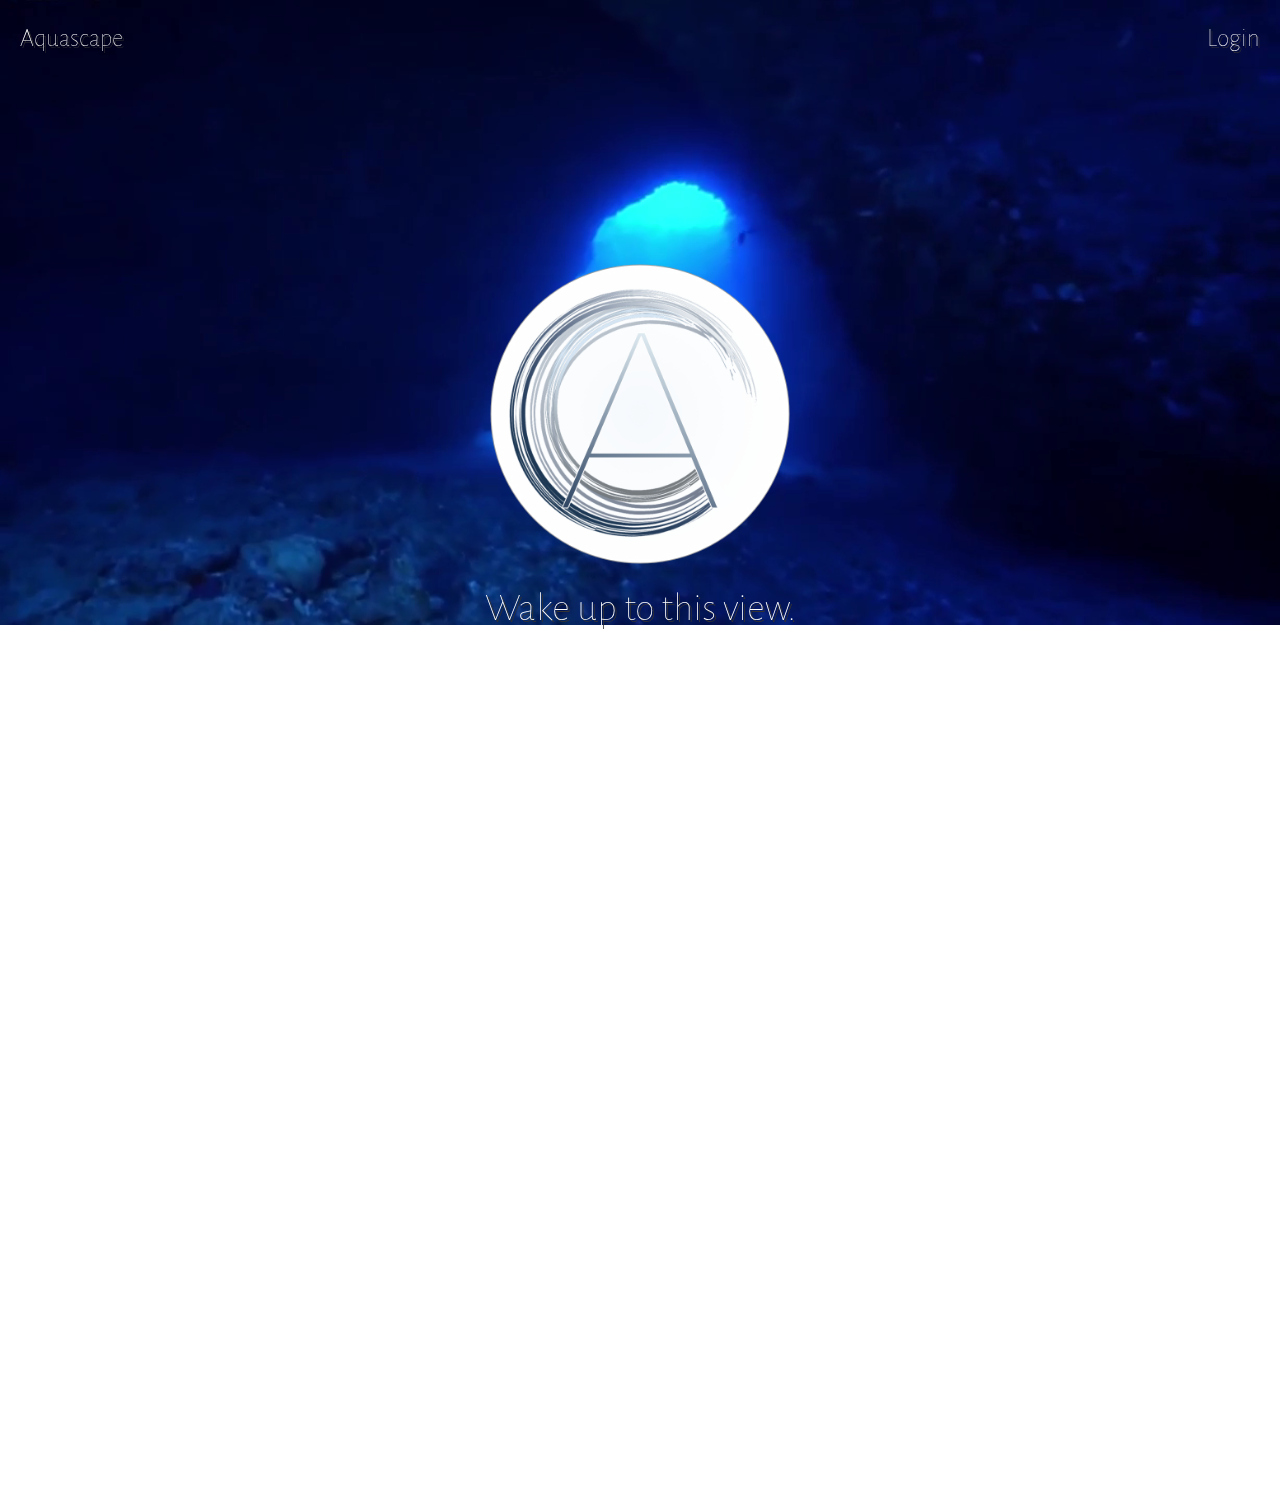
==== docs/index.html @ 13576793 "hi" ====
<!DOCTYPE html>
<html lang="en" dir="ltr">
    <head>
        <meta charset="utf-8">
        <title>Aquascape</title>
        <meta name="viewport" content="width=device-width,initial-scale=1">
        <link rel="icon" href="favicon.png" type="image/x-icon">
        <link rel="stylesheet" href="style.css"/>
        <link rel="stylesheet" href="https://stackpath.bootstrapcdn.com/bootstrap/4.3.1/css/bootstrap.min.css" integrity="sha384-ggOyR0iXCbMQv3Xipma34MD+dH/1fQ784/j6cY/iJTQUOhcWr7x9JvoRxT2MZw1T" crossorigin="anonymous"> 
        <script src="https://stackpath.bootstrapcdn.com/bootstrap/4.3.1/js/bootstrap.min.js" integrity="sha384-JjSmVgyd0p3pXB1rRibZUAYoIIy6OrQ6VrjIEaFf/nJGzIxFDsf4x0xIM+B07jRM" crossorigin="anonymous"></script>
        <script src="https://code.jquery.com/jquery-3.3.1.slim.min.js" integrity="sha384-q8i/X+965DzO0rT7abK41JStQIAqVgRVzpbzo5smXKp4YfRvH+8abtTE1Pi6jizo" crossorigin="anonymous"></script>
        <script src="https://cdnjs.cloudflare.com/ajax/libs/popper.js/1.14.7/umd/popper.min.js" integrity="sha384-UO2eT0CpHqdSJQ6hJty5KVphtPhzWj9WO1clHTMGa3JDZwrnQq4sF86dIHNDz0W1" crossorigin="anonymous"></script>
        <link href="https://fonts.googleapis.com/css?family=Alegreya+Sans:100,400,700&display=swap" rel="stylesheet">
        <link href="https://fonts.googleapis.com/icon?family=Material+Icons" rel="stylesheet"/>
        <link href="https://unpkg.com/aos@2.3.1/dist/aos.css" rel="stylesheet">
    </head>
    <body>
        <video autoplay muted loop id="video">
            <source src="video.mp4" type="video/mp4">
        </video>

        <div id="login" class="text textShadow">Login</div>
        <div id="name" class="text textShadow">Aquascape</div>
        <div class="container display" id="loginScreen">
            <div id="background">
            </div>
            <div id="signIn">
                    <i class="material-icons" id="cancel">clear</i>
                <h1>Login</h1>
                <form id="form">
                    <div class="form-group">
                        <label for="exampleInputEmail1">Email address</label>
                        <input type="email" class="form-control" id="exampleInputEmail1" aria-describedby="emailHelp" placeholder="Enter email">
                    </div>
                    <div class="form-group">
                        <label for="exampleInputPassword1">Password</label>
                        <input type="password" class="form-control" id="exampleInputPassword1" placeholder="Password">
                    </div>
                    <button class="btn btn-primary button" href="interface.html">Submit</button>
                    <br><br>
                    <a href="#">Forgot your password</a>
                </form>
            </div>
        </div>
        
        <div class="container">
            <div id="column">
                <img src="logo.png" style="width: 300px;" data-aos="fade-down">
                <br>
                <h1 class="text textShadow" id="slogan" data-aos="fade" data-aos-delay="600">Wake up to this view.</h1>
            </div>            
        </div>
        <br><br><br>
        <div id="about" class="heading" data-aos="fade-down">
            <br><br><br>
            <h1 data-aos="fade-down">Who are we?</h1>
            <p class="paragraph" data-aos="fade" data-aos-delay="600">Aquascape is an initiative that provides an immersive experience for people who want to contribute to the cleanliness of our oceans, beaches and reefs. We offer a unique platform that enables users to have a first hand experience on the road to free our waters of pollutants and the effects they have on marine life worldwide.</p>
            <br><br><br>
        </div>
        <br><br><br><br><br><br><br><br><br>
        <script src="https://unpkg.com/aos@2.3.1/dist/aos.js"></script>
        <script src="home.js"></script>
    </body>
</html>
---- docs/style.css ----
html, body{
    width: 100%;
    height: 100%;
}

#video{
    position: fixed;
    top: 0px;
    left: 0px;
    width: 100%;
    z-index: -100;
}

.text{
    font-family: 'Alegreya Sans', sans-serif;
    font-weight: 100;
    color: white;
}

.textShadow{
    text-shadow: 2px 2px #333333;
}

#slogan{
    line-height: 100%;
    width: 100%;
}

.container{
    text-align: center;
    display: flex;
    flex-direction: row;
    align-items: center;
    height: 100%;
    width: 100%;
    margin: auto;
}

#column{
    display: flex;
    flex-direction: column;
    align-items: center;
    width: 100%;
}

#login{
    position: fixed;
    margin: 20px;
    top: 0px;
    right: 0px;
    font-size: 25px;
}

#signIn{
    width: 50%;
    height: 60%;
    background-color: white;
    border-radius: 5px;
    box-shadow: 0 4px 8px 0 rgba(0, 0, 0, 0.2), 0 6px 20px 0 rgba(0, 0, 0, 0.19);
    padding: 20px;
    text-align: left;
    position: fixed;
    font-family: 'Alegreya Sans', sans-serif;
    font-weight: 100;
}

.display{
    display: none;
}

#cancel{
    width: 10px;
    height: 10px;
}

#about{
    width: 100%;
    background-color: rgba(33, 33, 33, 0.7);
    box-shadow: 0 4px 8px 0 rgba(0, 0, 0, 0.2), 0 6px 20px 0 rgba(0, 0, 0, 0.19);
    margin: auto;
    text-align: center;
    padding: 0 200px 0 200px;
}

.heading{
    font-family: 'Alegreya Sans', sans-serif;
    font-weight: 100;
    color: #ddd;

}

.paragraph{
    font-family: 'Alegreya Sans', sans-serif;
    font-weight: 100;
    font-size: 20px;
    color: #ddd;
}



#background{
    z-index: 0;
    top: 0px;
    left: 0px;
    position: fixed;
    width: 100%;
    height: 100%;
    background-color: rgba(33, 33, 33, 0.7);
}

@keyframes example {
    from {
        width: 0px;
    }
    to {width: 100%;}
  }


#loginScreen{
    position: fixed;
    top: 0px;
    left: 300px;
    z-index: 1;
    animation-name: example;
    animation-duration: 2s;
}

#name{
    position: fixed;
    top: 0px;
    left: 0px;
    padding: 20px;
    font-size: 25px;
}
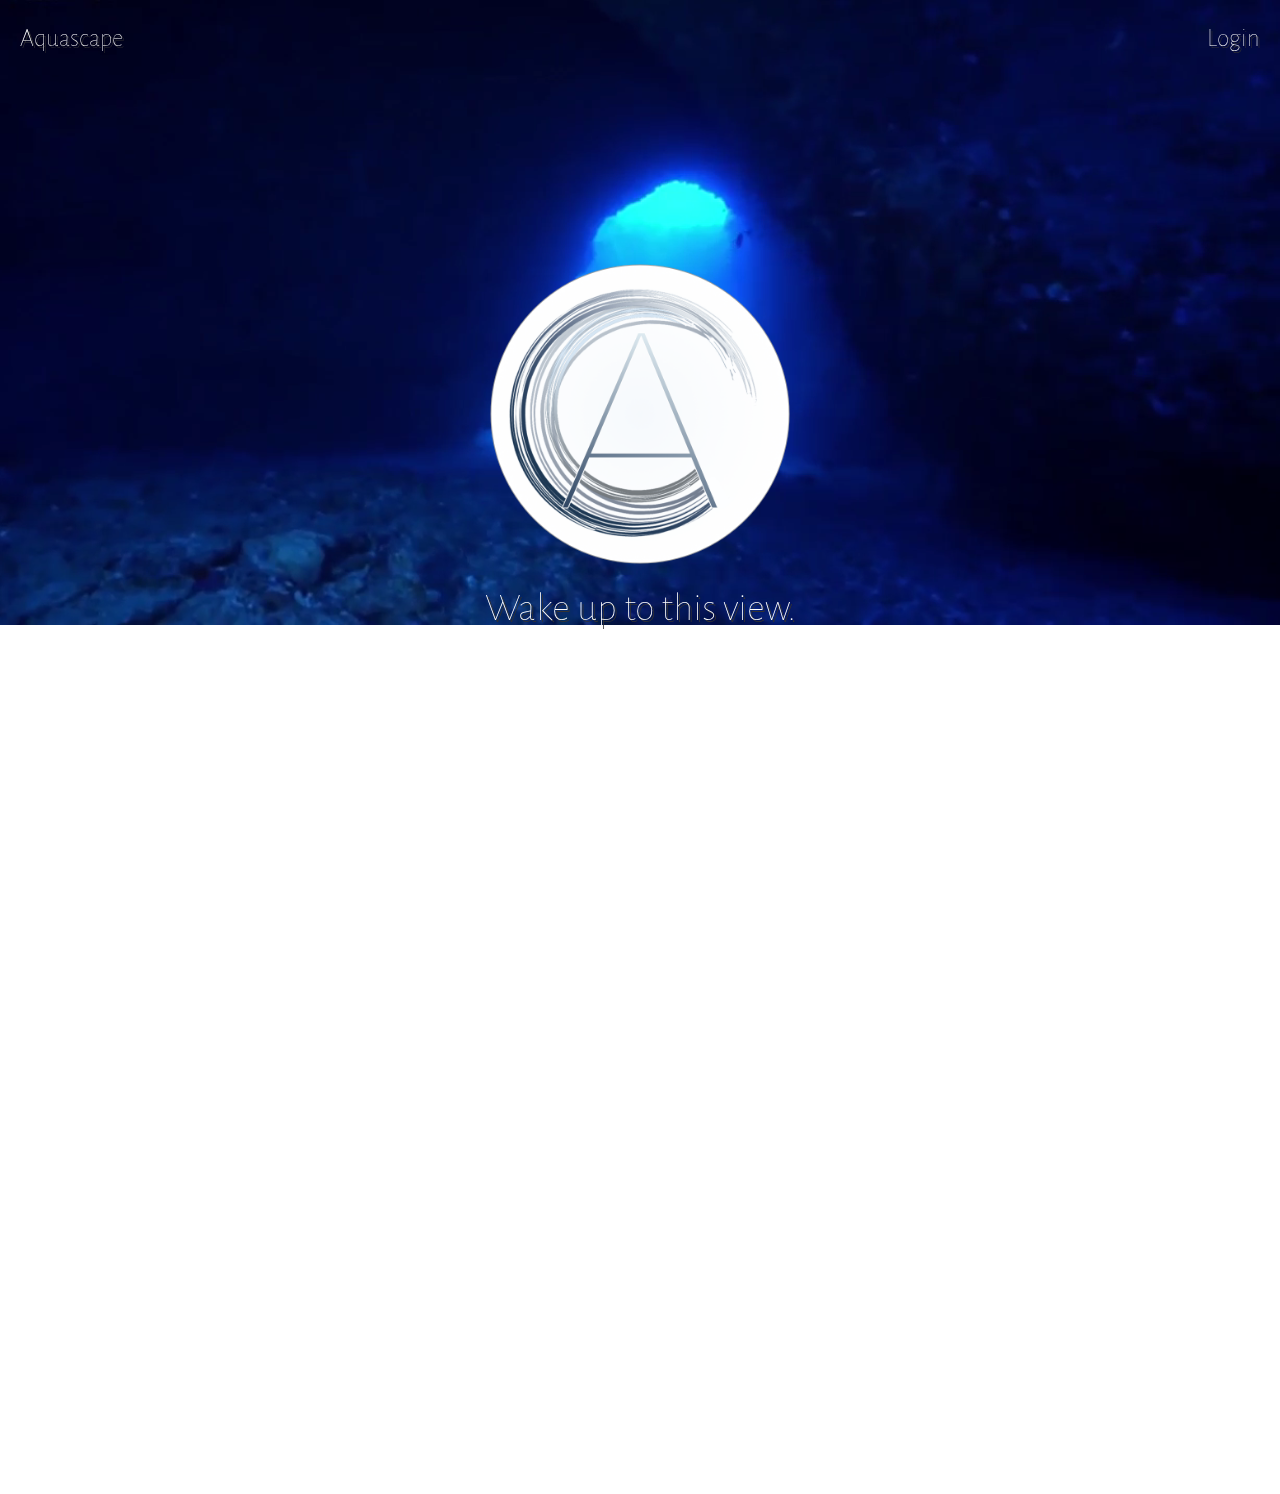
==== commit 1b171a08: "new" ====
--- a/docs/index.html
+++ b/docs/index.html
@@ -36,7 +36,7 @@
                         <label for="exampleInputPassword1">Password</label>
                         <input type="password" class="form-control" id="exampleInputPassword1" placeholder="Password">
                     </div>
-                    <button class="btn btn-primary button" href="interface.html">Submit</button>
+                    <button class="btn btn-primary button" href="https://treesa-f.github.io/Aquascape/interface">Submit</button>
                     <br><br>
                     <a href="#">Forgot your password</a>
                 </form>
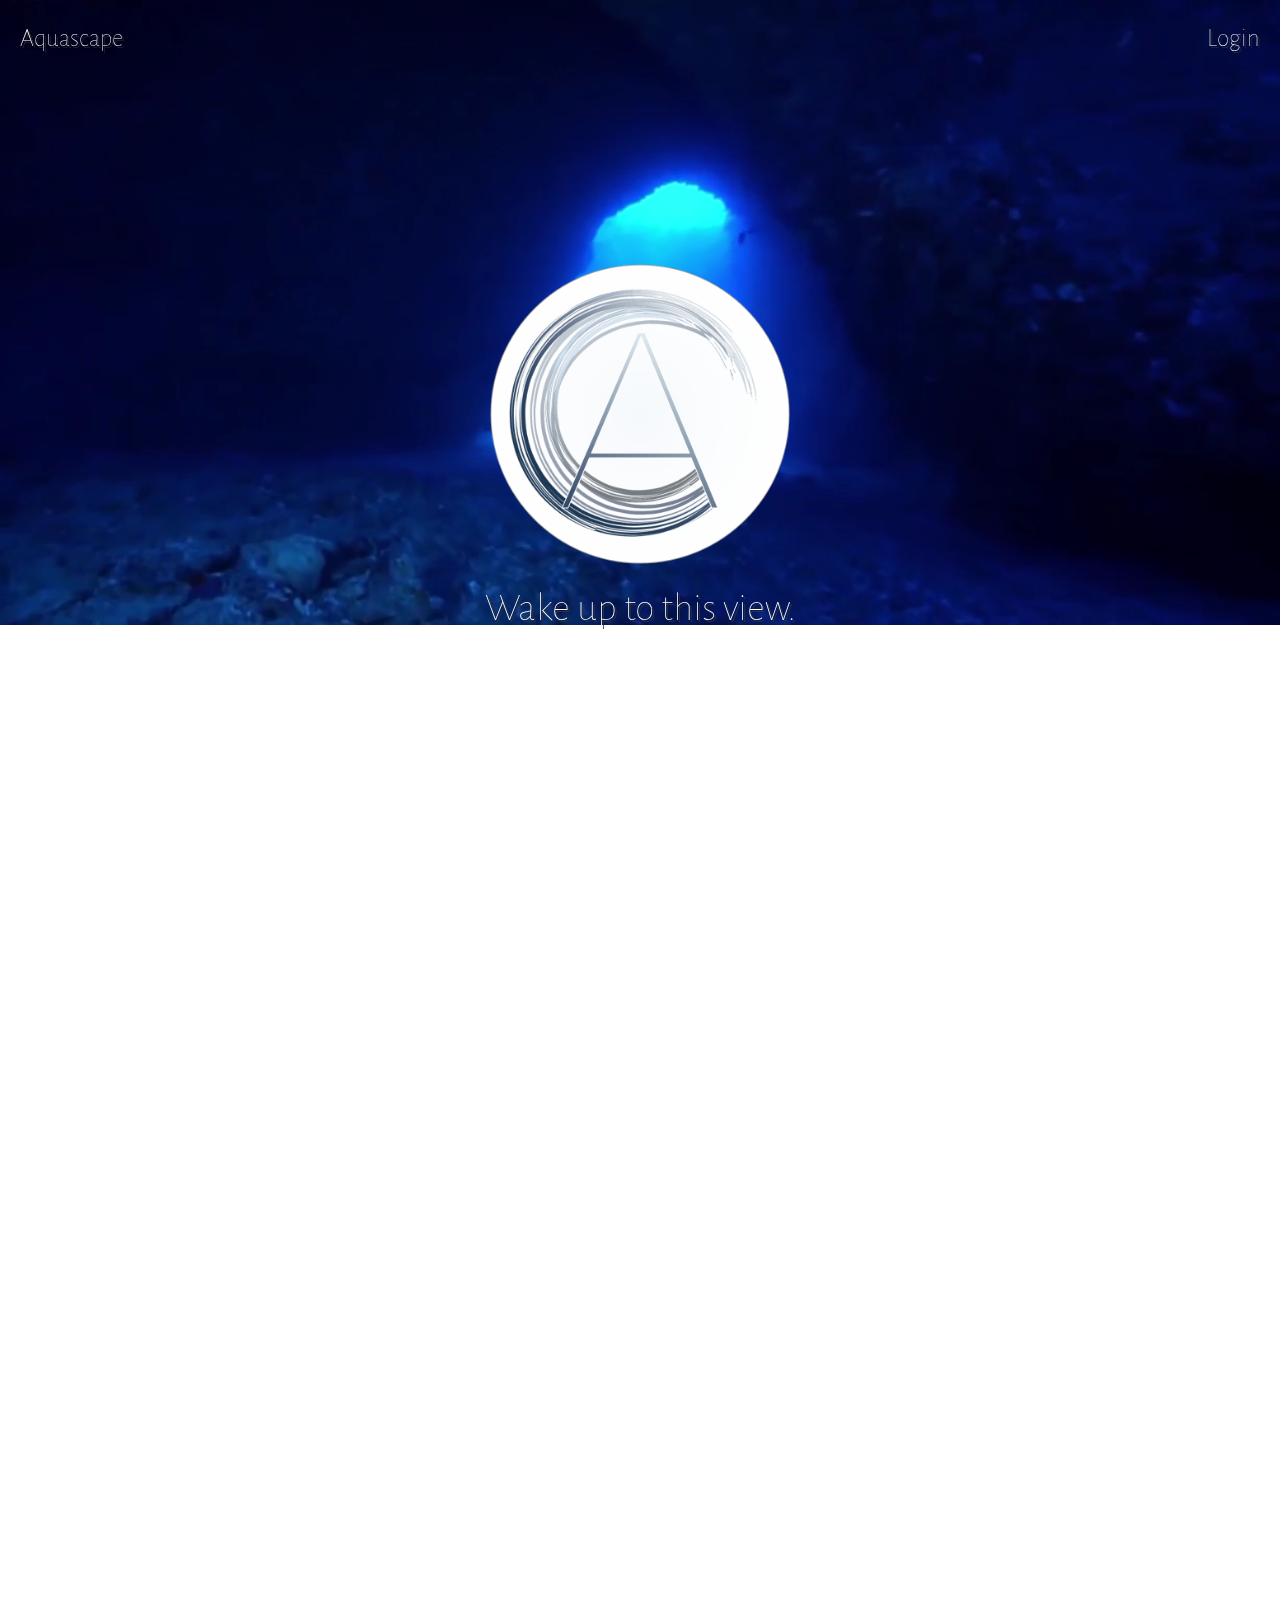
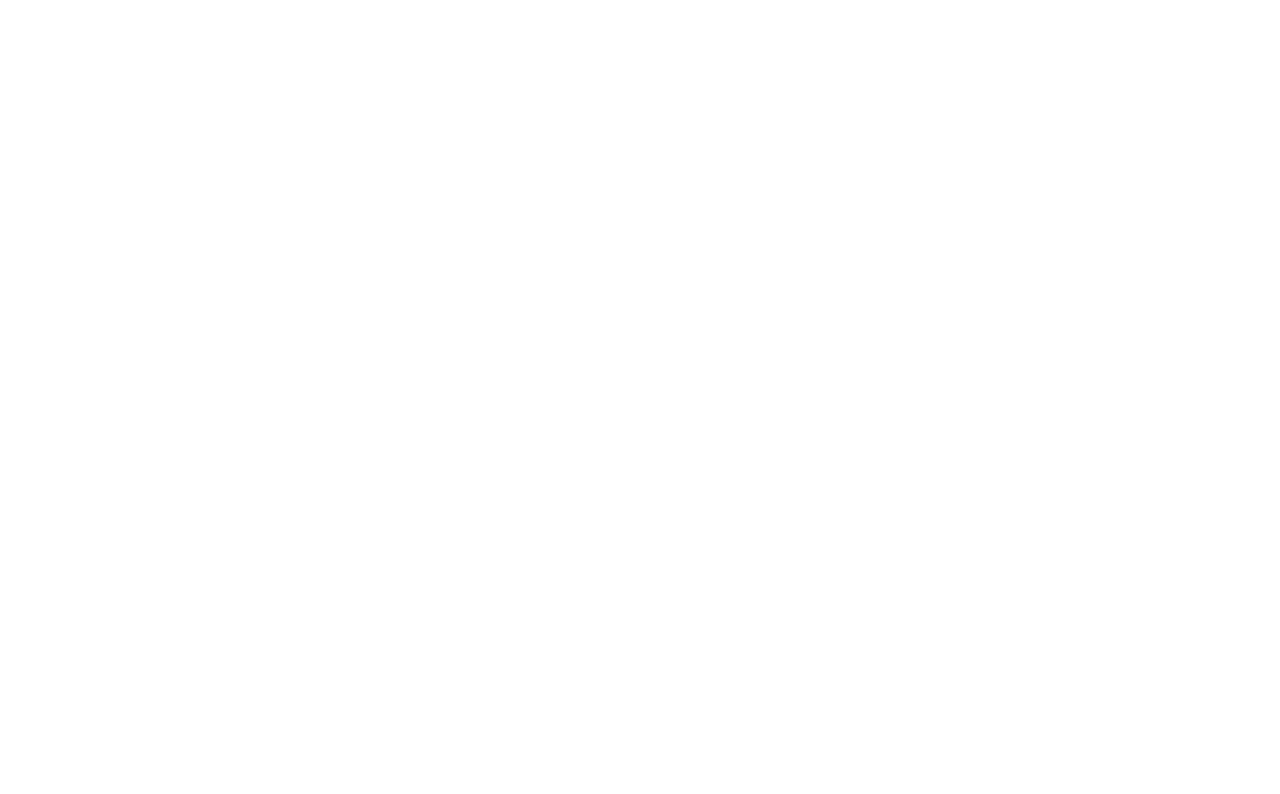
==== commit 783eec39: "files" ====
--- a/docs/index.html
+++ b/docs/index.html
@@ -36,7 +36,7 @@
                         <label for="exampleInputPassword1">Password</label>
                         <input type="password" class="form-control" id="exampleInputPassword1" placeholder="Password">
                     </div>
-                    <button class="btn btn-primary button" href="https://treesa-f.github.io/Aquascape/interface">Submit</button>
+                    <button class="btn btn-primary button"><a href="https://treesa-f.github.io/Aquascape/interface" style="color: white">Submit</a></button>
                     <br><br>
                     <a href="#">Forgot your password</a>
                 </form>
@@ -58,6 +58,11 @@
             <br><br><br>
         </div>
         <br><br><br><br><br><br><br><br><br>
+
+        <div id="pdf">
+            <iframe id="file" src="https://docs.google.com/presentation/d/e/2PACX-1vR9vOfFsp6_5kDcwr9rNeH4JMgq9uEPcQdEjDCnx9_rXrxbEWA3pkXdIz9H2tJsJ2pJfZHEG4L0SQ65/embed?start=false&loop=true&delayms=3000" frameborder="0" width="960" height="569" allowfullscreen="true" mozallowfullscreen="true" webkitallowfullscreen="true"></iframe>
+        </div>
+            
         <script src="https://unpkg.com/aos@2.3.1/dist/aos.js"></script>
         <script src="home.js"></script>
     </body>
--- a/docs/style.css
+++ b/docs/style.css
@@ -131,4 +131,15 @@
     left: 0px;
     padding: 20px;
     font-size: 25px;
+}
+
+#pdf{
+    width: 100%;
+    height: 100%;
+    display: flex;
+    flex-direction: row;
+    align-items: center;
+}
+#file{
+    margin:auto;
 }